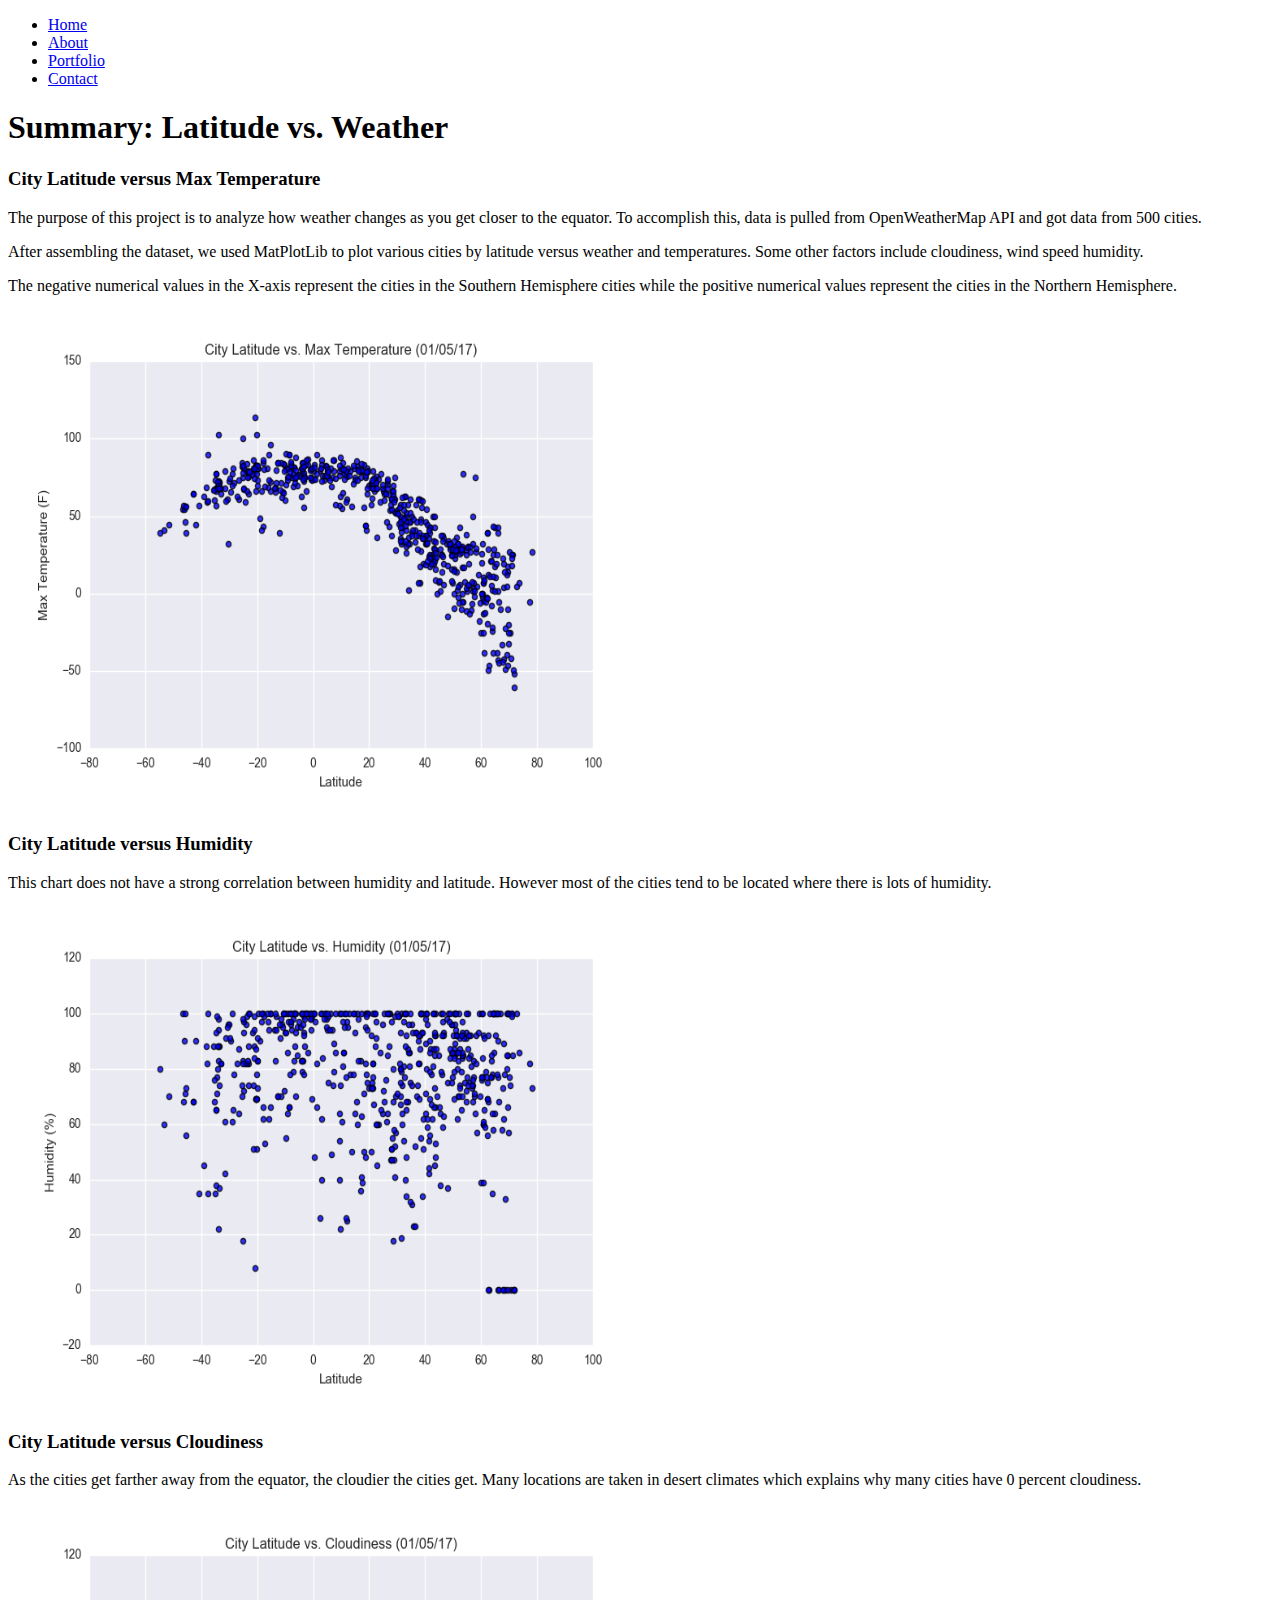
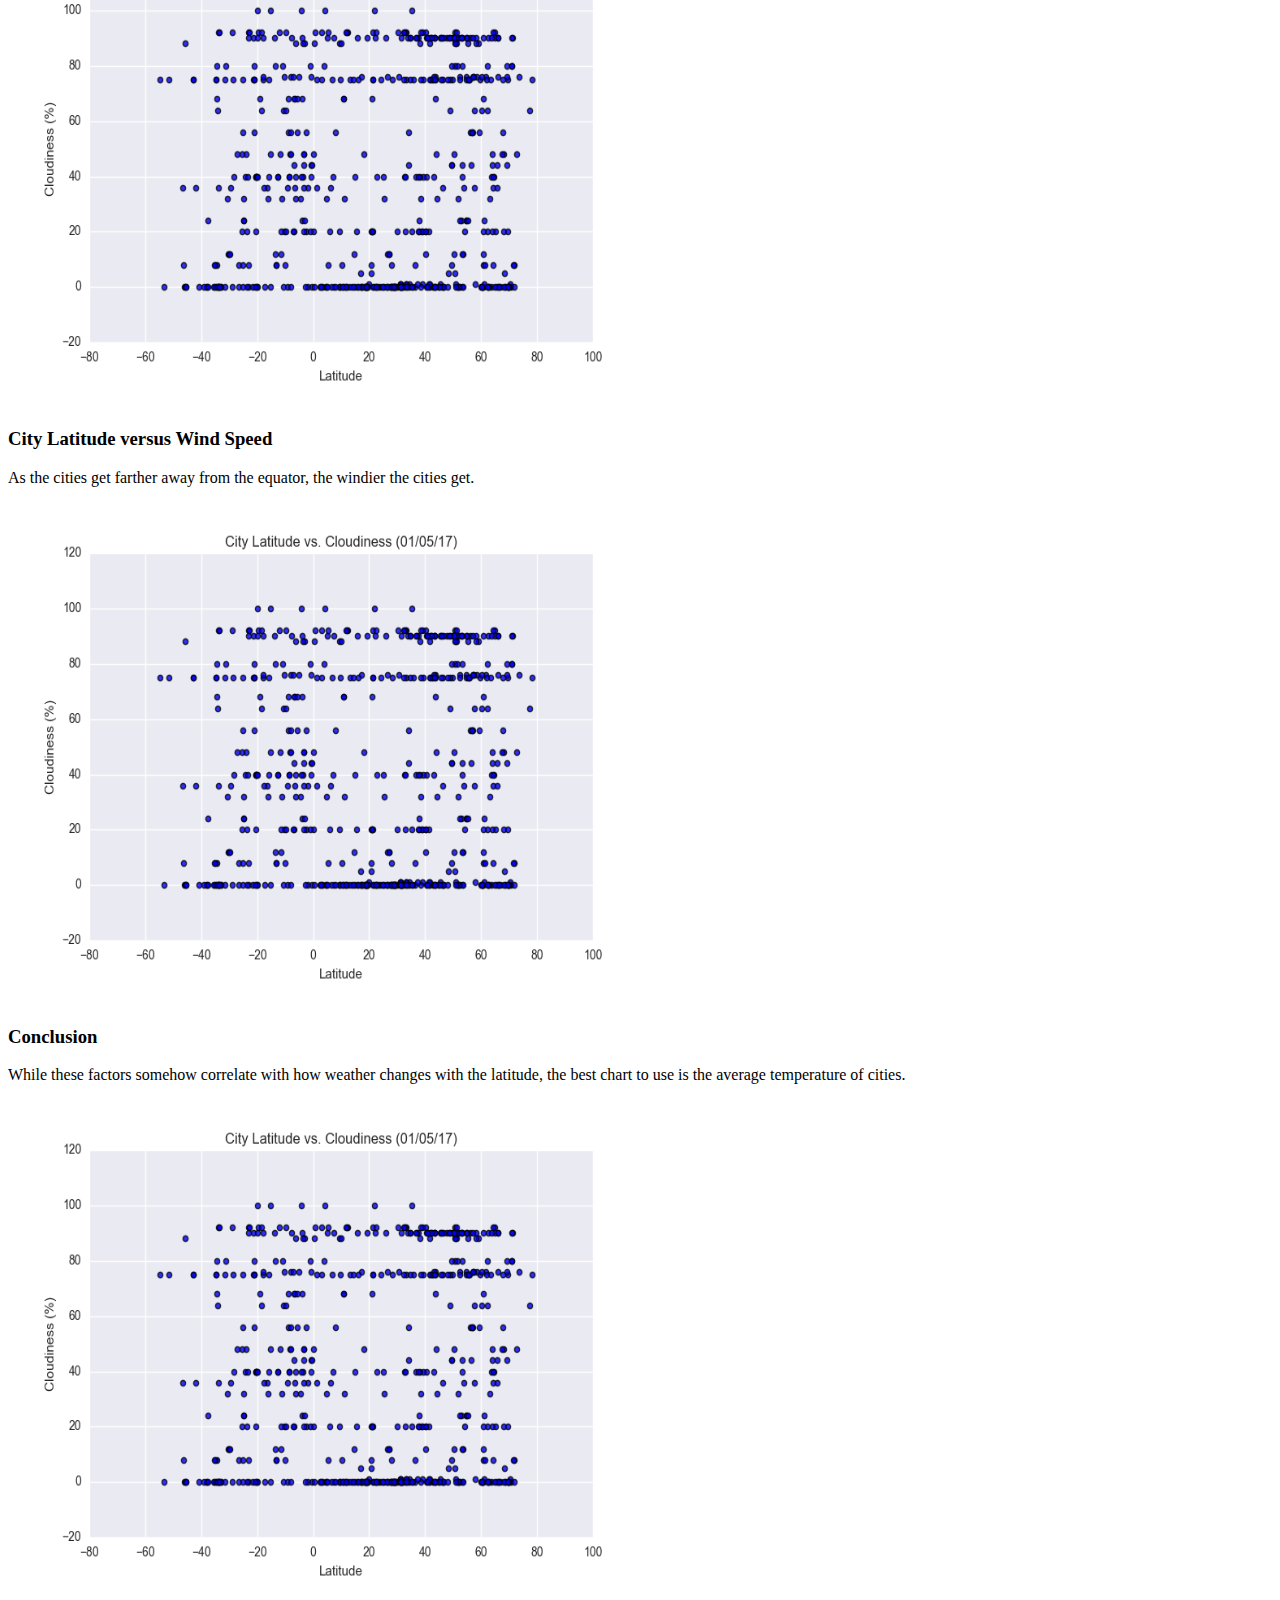
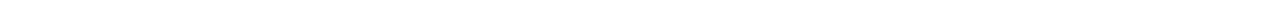
==== Index.html @ 10030531 "Add files via upload" ====
<!DOCTYPE html>
<html lang="en">

<head>
  <meta charset="UTF-8">
  <title>CSS Review</title>
  <link rel="stylesheet" href="reset.css">
  <link rel="stylesheet" href="styles.css">
</head>

<body>

  <div class="container">
    <nav class="navbar">
      <ul>
        <li>
          <a href="#">Home</a>
        </li>
        <li>
          <a href="#">About</a>
        </li>
        <li>
          <a href="#">Portfolio</a>
        </li>
        <li>
          <a href="#">Contact</a>
        </li>
      </ul>
    </nav>
    <header class="header">
      <h1>Summary: Latitude vs. Weather</h1>
    </header>
    <main>
      <section class="posts">
        <article class="post">
          <h3>City Latitude versus Max Temperature</h3>
          <p>The purpose of this project is to analyze how weather changes as you get closer to the equator. To accomplish this, data is pulled from OpenWeatherMap API and got data from 500 cities.
          </p>
          <p>After assembling the dataset, we used MatPlotLib to plot various cities by latitude versus weather and temperatures. Some other factors include cloudiness, wind speed humidity.
          </p>
		  <p>The negative numerical values in the X-axis represent the cities in the Southern Hemisphere cities while the positive numerical values represent the cities in the Northern Hemisphere.

		  </p>
		  <img src="Resources\assets\images\Fig1.png" alt="" width="650" height="500">
		  

        </article>
		<article class="post">
		<h3>City Latitude versus Humidity</h3>
		  <p>This chart does not have a strong correlation between humidity and latitude. However most of the cities tend to be located where there is lots of humidity.
          </p>
		  <img src="Resources\assets\images\Fig2.png" alt="" width="650" height="500">
        </article>
		
		
        <article class="post">
          <h3>City Latitude versus Cloudiness</h3>
          <p>As the cities get farther away from the equator, the cloudier the cities get. Many locations are taken in desert climates which explains why many cities have 0 percent cloudiness.
          </p>
		  <img src="Resources\assets\images\Fig3.png" alt="" width="650" height="500">
        </article>
		
        <article class="post">
          <h3>City Latitude versus Wind Speed</h3>
          <p>As the cities get farther away from the equator, the windier the cities get.
          </p>
		  <img src="Resources\assets\images\Fig3.png" alt="" width="650" height="500">
        </article>
		
        <article class="post">
          <h3>Conclusion</h3>
          <p>While these factors somehow correlate with how weather changes with the latitude, the best chart to use is the average temperature of cities.
          </p>
		  
		  <img src="Resources\assets\images\Fig3.png" alt="" width="650" height="500">
        </article>
	  </section>
	</main>
   </div>


<script src="https://code.jquery.com/jquery-3.3.1.slim.min.js" integrity="sha384-q8i/X+965DzO0rT7abK41JStQIAqVgRVzpbzo5smXKp4YfRvH+8abtTE1Pi6jizo" crossorigin="anonymous"></script>
<script src="https://cdnjs.cloudflare.com/ajax/libs/popper.js/1.14.7/umd/popper.min.js" integrity="sha384-UO2eT0CpHqdSJQ6hJty5KVphtPhzWj9WO1clHTMGa3JDZwrnQq4sF86dIHNDz0W1" crossorigin="anonymous"></script>
<script src="https://stackpath.bootstrapcdn.com/bootstrap/4.3.1/js/bootstrap.min.js" integrity="sha384-JjSmVgyd0p3pXB1rRibZUAYoIIy6OrQ6VrjIEaFf/nJGzIxFDsf4x0xIM+B07jRM" crossorigin="anonymous"></script>


  
</body>

</html>
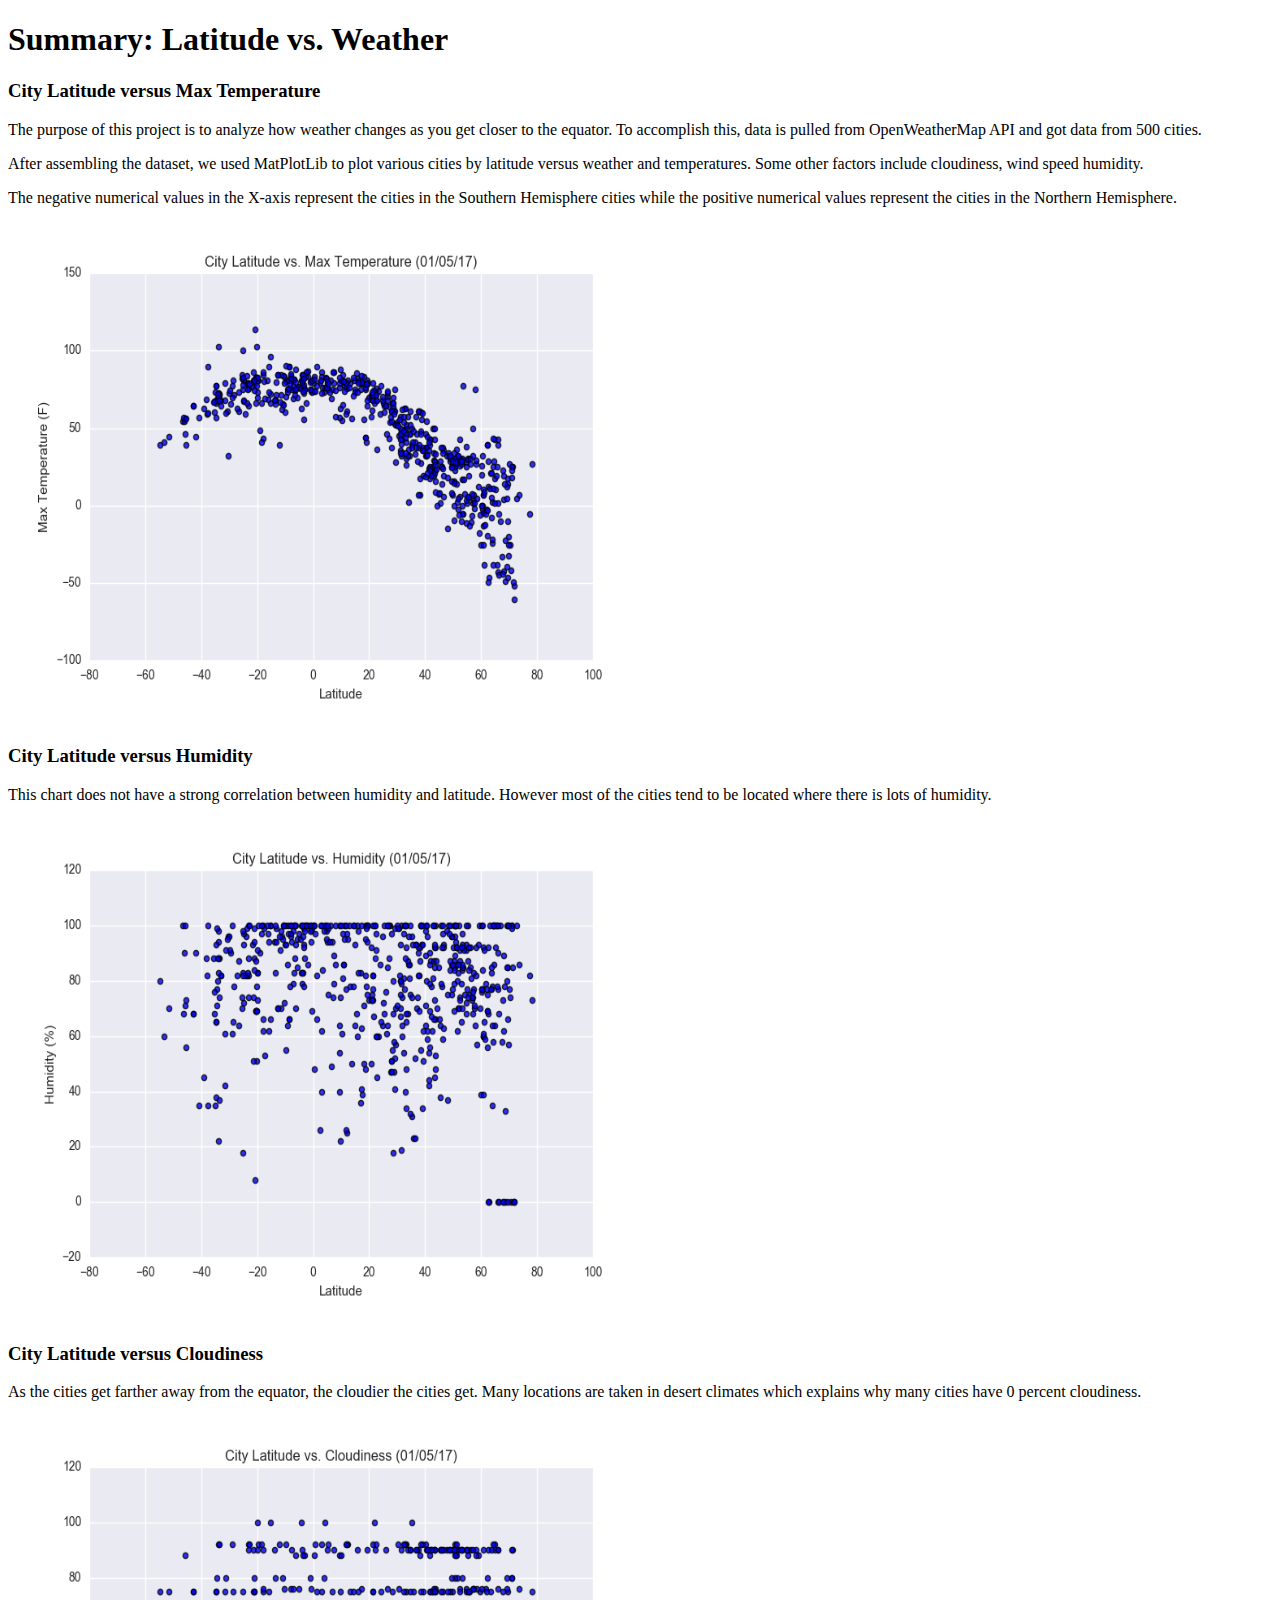
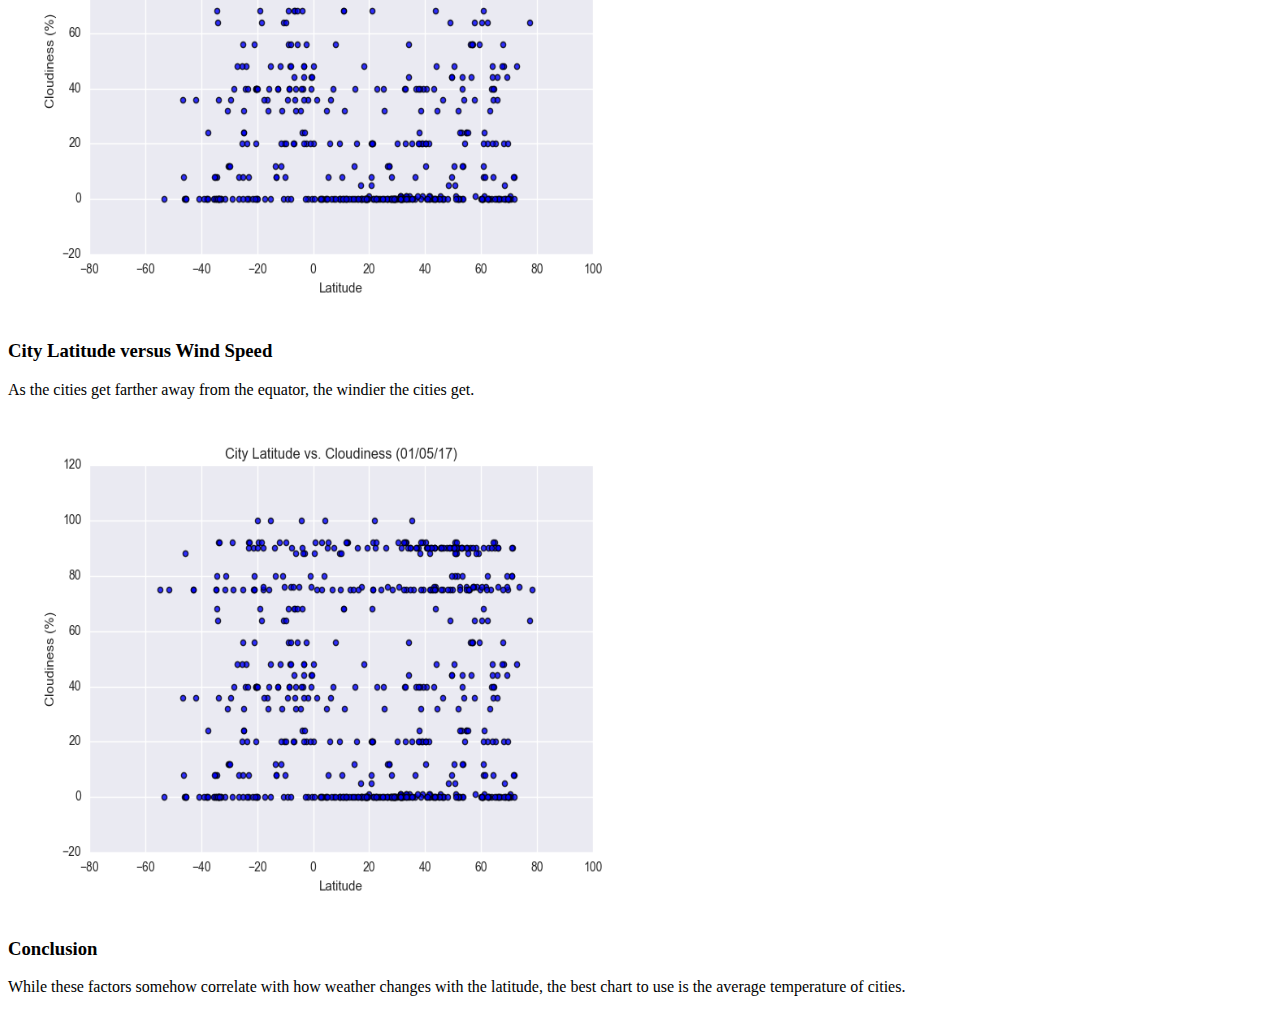
==== commit 59b85389: "Add files via upload" ====
--- a/Index.html
+++ b/Index.html
@@ -12,20 +12,6 @@
 
   <div class="container">
     <nav class="navbar">
-      <ul>
-        <li>
-          <a href="#">Home</a>
-        </li>
-        <li>
-          <a href="#">About</a>
-        </li>
-        <li>
-          <a href="#">Portfolio</a>
-        </li>
-        <li>
-          <a href="#">Contact</a>
-        </li>
-      </ul>
     </nav>
     <header class="header">
       <h1>Summary: Latitude vs. Weather</h1>
@@ -71,8 +57,6 @@
           <h3>Conclusion</h3>
           <p>While these factors somehow correlate with how weather changes with the latitude, the best chart to use is the average temperature of cities.
           </p>
-		  
-		  <img src="Resources\assets\images\Fig3.png" alt="" width="650" height="500">
         </article>
 	  </section>
 	</main>
